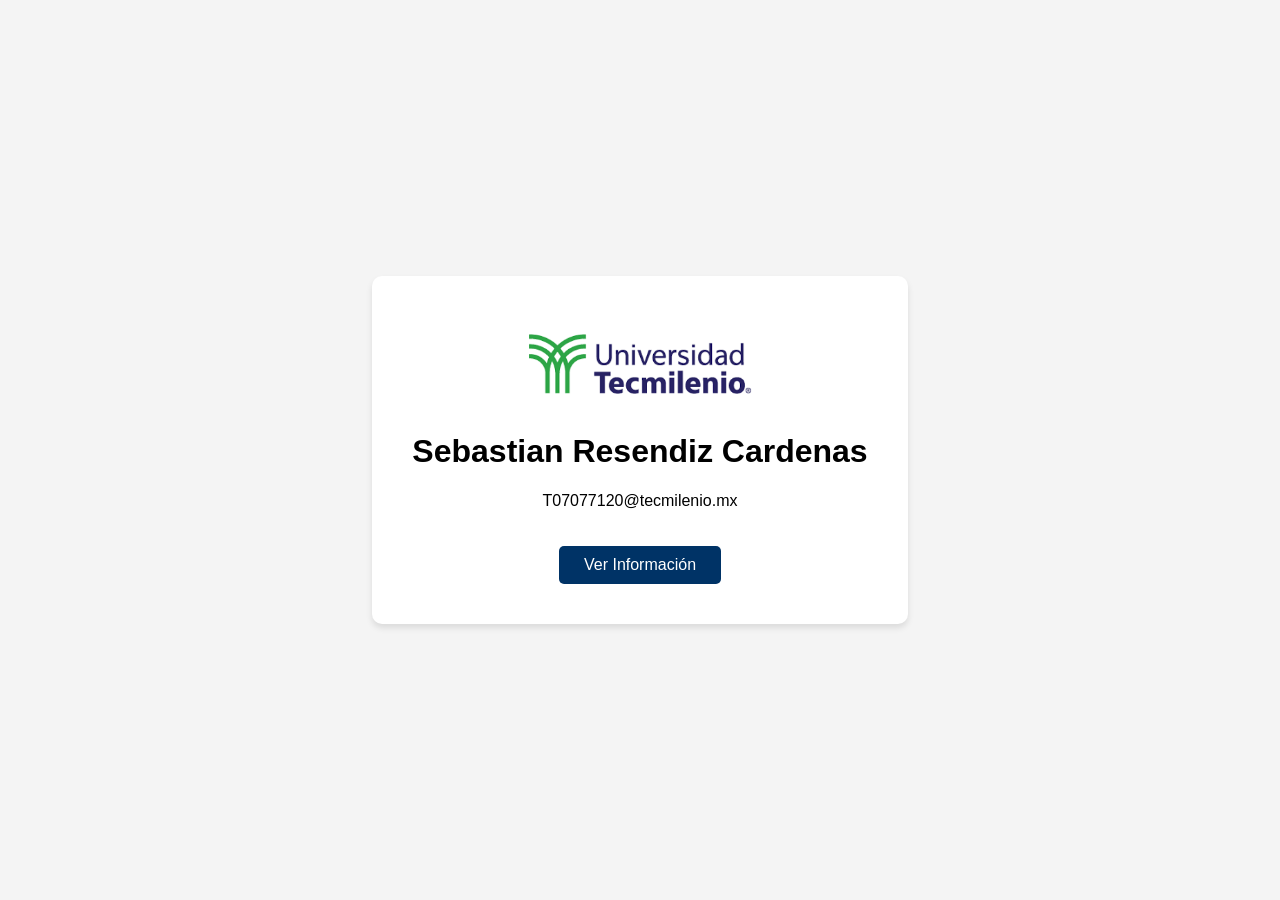
==== index.html @ 9b0cc732 "se saco de las carpetas los arcivos" ====
<!DOCTYPE html>
<html lang="es">
<head>
    <meta charset="UTF-8">
    <meta name="viewport" content="width=device-width, initial-scale=1.0">
    <title>Mi Página - Tecmilenio</title>
    <link rel="stylesheet" href="style.css">
</head>
<body>
    <div class="container">
        <img src="logo.png" alt="Logo Tecmilenio" class="logo">
        <h1>Sebastian Resendiz Cardenas</h1>
        <p>T07077120@tecmilenio.mx</p>
        
        <button id="btnMostrar">Ver Información</button>
    </div>

    <div id="miModal" class="modal">
        <div class="modal-content">
            <span class="close">&times;</span>
            <img src="chuerk.png" alt="Foto de Sebastian" class="foto-perfil">
            <h2>Matrícula: T07077120</h2>
        </div>
    </div>

    <script>
        const modal = document.getElementById("miModal");
        const btn = document.getElementById("btnMostrar");
        const span = document.getElementsByClassName("close")[0];

        btn.onclick = () => modal.style.display = "block";
        span.onclick = () => modal.style.display = "none";
        window.onclick = (event) => {
            if (event.target == modal) modal.style.display = "none";
        }
    </script>
</body>
</html>
---- style.css ----
body {
    font-family: Arial, sans-serif;
    display: flex;
    justify-content: center;
    align-items: center;
    height: 100vh;
    margin: 0;
    background-color: #f4f4f4;
}

.container {
    text-align: center;
    background: white;
    padding: 2.5rem;
    border-radius: 10px;
    box-shadow: 0 4px 6px rgba(0,0,0,0.1);
    min-width: 300px;
}

.logo {
    width: 250px;
    margin-bottom: 20px;
    display: block;
    margin-left: auto;
    margin-right: auto;
}

button {
    margin-top: 20px;
    padding: 10px 25px;
    background-color: #003366;
    color: white;
    border: none;
    border-radius: 5px;
    cursor: pointer;
    font-size: 1rem;
    transition: background 0.3s;
}

button:hover {
    background-color: #0055aa;
}

/* Estilos de la Ventana Modal */
.modal {
    display: none;
    position: fixed;
    z-index: 10;
    left: 0;
    top: 0;
    width: 100%;
    height: 100%;
    background-color: rgba(0,0,0,0.6);
}

.modal-content {
    background-color: white;
    margin: 10% auto;
    padding: 30px;
    border-radius: 15px;
    width: 280px;
    text-align: center;
    position: relative;
    animation: fadeIn 0.4s;
}

@keyframes fadeIn {
    from {opacity: 0; transform: translateY(-20px);}
    to {opacity: 1; transform: translateY(0);}
}

.close {
    position: absolute;
    right: 15px;
    top: 10px;
    font-size: 28px;
    font-weight: bold;
    color: #aaa;
    cursor: pointer;
}

.close:hover {
    color: black;
}

.foto-perfil {
    width: 180px;
    height: 180px;
    border-radius: 50%;
    object-fit: cover;
    border: 4px solid #003366;
    margin-bottom: 15px;
}

h2 {
    color: #333;
    font-size: 1.2rem;
}
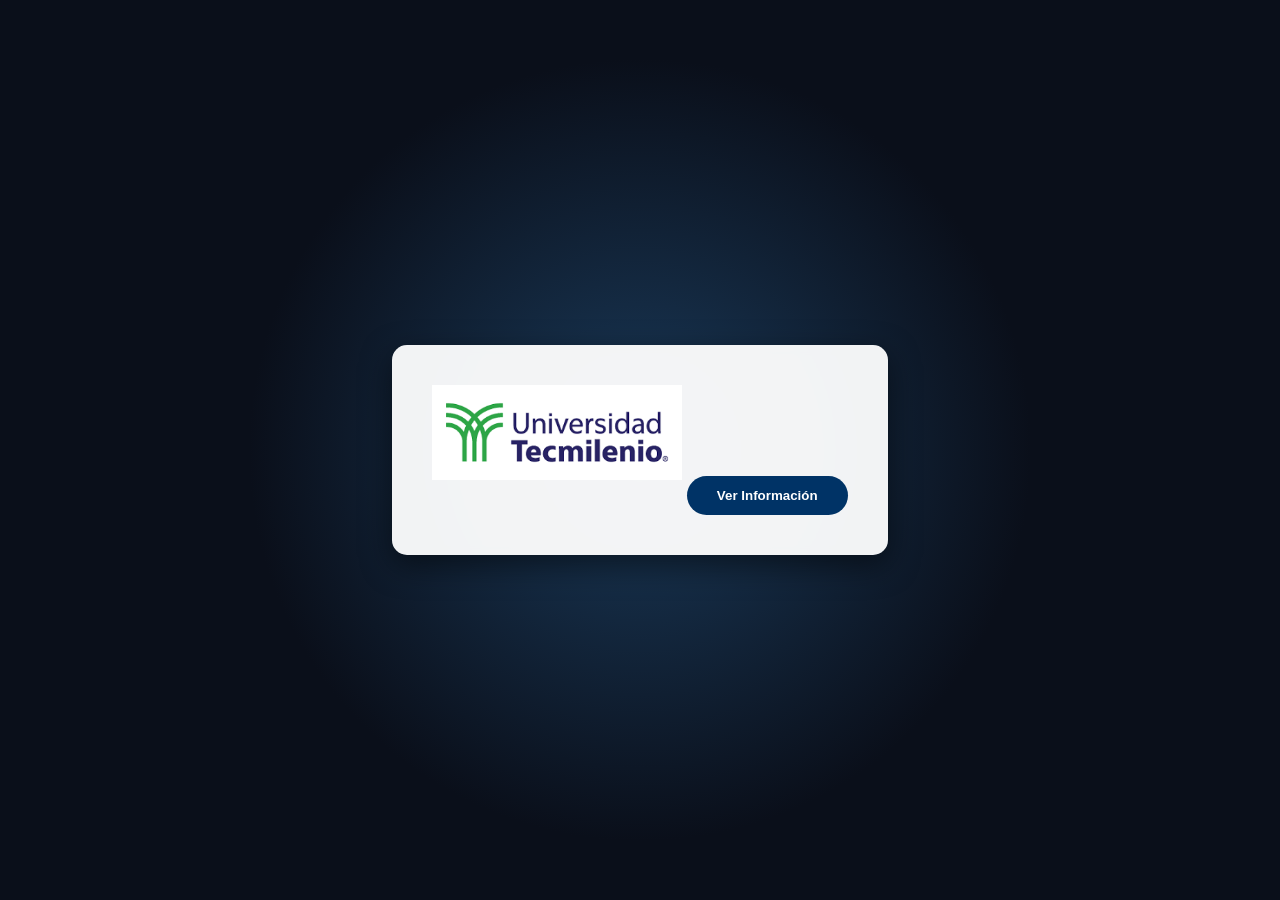
==== commit 45f6a1cb: "se puso un fondo interactivo" ====
--- a/index.html
+++ b/index.html
@@ -7,11 +7,16 @@
     <link rel="stylesheet" href="style.css">
 </head>
 <body>
+    <div id="interactive-bg"></div>
+
     <div class="container">
         <img src="logo.png" alt="Logo Tecmilenio" class="logo">
-        <h1>Sebastian Resendiz Cardenas</h1>
-        <p>T07077120@tecmilenio.mx</p>
         
+        <div id="infoPersonal" style="display: none;">
+            <h1>Sebastian Resendiz Cardenas</h1>
+            <p>T07077120@tecmilenio.mx</p>
+        </div>
+
         <button id="btnMostrar">Ver Información</button>
     </div>
 
@@ -24,11 +29,24 @@
     </div>
 
     <script>
+        const bg = document.getElementById('interactive-bg');
         const modal = document.getElementById("miModal");
+        const info = document.getElementById("infoPersonal");
         const btn = document.getElementById("btnMostrar");
         const span = document.getElementsByClassName("close")[0];
 
-        btn.onclick = () => modal.style.display = "block";
+        // Lógica del fondo interactivo
+        document.addEventListener('mousemove', (e) => {
+            const x = (e.clientX / window.innerWidth) * 100;
+            const y = (e.clientY / window.innerHeight) * 100;
+            bg.style.background = `radial-gradient(circle at ${x}% ${y}%, #1a3a5a 0%, #0a0f1a 50%)`;
+        });
+
+        btn.onclick = () => {
+            info.style.display = "block";
+            modal.style.display = "block";
+        };
+
         span.onclick = () => modal.style.display = "none";
         window.onclick = (event) => {
             if (event.target == modal) modal.style.display = "none";
--- a/style.css
+++ b/style.css
@@ -5,43 +5,53 @@
     align-items: center;
     height: 100vh;
     margin: 0;
-    background-color: #f4f4f4;
+    overflow: hidden;
+    background-color: #0a0f1a;
+}
+
+#interactive-bg {
+    position: fixed;
+    top: 0;
+    left: 0;
+    width: 100%;
+    height: 100%;
+    z-index: -1;
+    background: radial-gradient(circle at 50% 50%, #1a3a5a 0%, #0a0f1a 50%);
+    transition: background 0.1s ease;
 }
 
 .container {
     text-align: center;
-    background: white;
+    background: rgba(255, 255, 255, 0.95);
     padding: 2.5rem;
-    border-radius: 10px;
-    box-shadow: 0 4px 6px rgba(0,0,0,0.1);
-    min-width: 300px;
+    border-radius: 15px;
+    box-shadow: 0 10px 30px rgba(0,0,0,0.5);
+    min-width: 320px;
+    backdrop-filter: blur(5px);
 }
 
 .logo {
     width: 250px;
     margin-bottom: 20px;
-    display: block;
-    margin-left: auto;
-    margin-right: auto;
 }
 
 button {
     margin-top: 20px;
-    padding: 10px 25px;
+    padding: 12px 30px;
     background-color: #003366;
     color: white;
     border: none;
-    border-radius: 5px;
+    border-radius: 25px;
     cursor: pointer;
-    font-size: 1rem;
-    transition: background 0.3s;
+    font-weight: bold;
+    transition: transform 0.2s;
 }
 
 button:hover {
-    background-color: #0055aa;
+    transform: scale(1.05);
+    background-color: #004d99;
 }
 
-/* Estilos de la Ventana Modal */
 .modal {
     display: none;
     position: fixed;
@@ -50,37 +60,31 @@
     top: 0;
     width: 100%;
     height: 100%;
-    background-color: rgba(0,0,0,0.6);
+    background-color: rgba(0,0,0,0.8);
 }
 
 .modal-content {
     background-color: white;
     margin: 10% auto;
     padding: 30px;
-    border-radius: 15px;
+    border-radius: 20px;
     width: 280px;
     text-align: center;
-    position: relative;
-    animation: fadeIn 0.4s;
+    animation: zoomIn 0.3s ease;
 }
 
-@keyframes fadeIn {
-    from {opacity: 0; transform: translateY(-20px);}
-    to {opacity: 1; transform: translateY(0);}
+@keyframes zoomIn {
+    from {transform: scale(0.5); opacity: 0;}
+    to {transform: scale(1); opacity: 1;}
 }
 
 .close {
     position: absolute;
-    right: 15px;
-    top: 10px;
-    font-size: 28px;
-    font-weight: bold;
-    color: #aaa;
+    right: 20px;
+    top: 15px;
+    font-size: 30px;
     cursor: pointer;
-}
-
-.close:hover {
-    color: black;
+    color: #666;
 }
 
 .foto-perfil {
@@ -88,11 +92,6 @@
     height: 180px;
     border-radius: 50%;
     object-fit: cover;
-    border: 4px solid #003366;
+    border: 5px solid #003366;
     margin-bottom: 15px;
-}
-
-h2 {
-    color: #333;
-    font-size: 1.2rem;
 }
